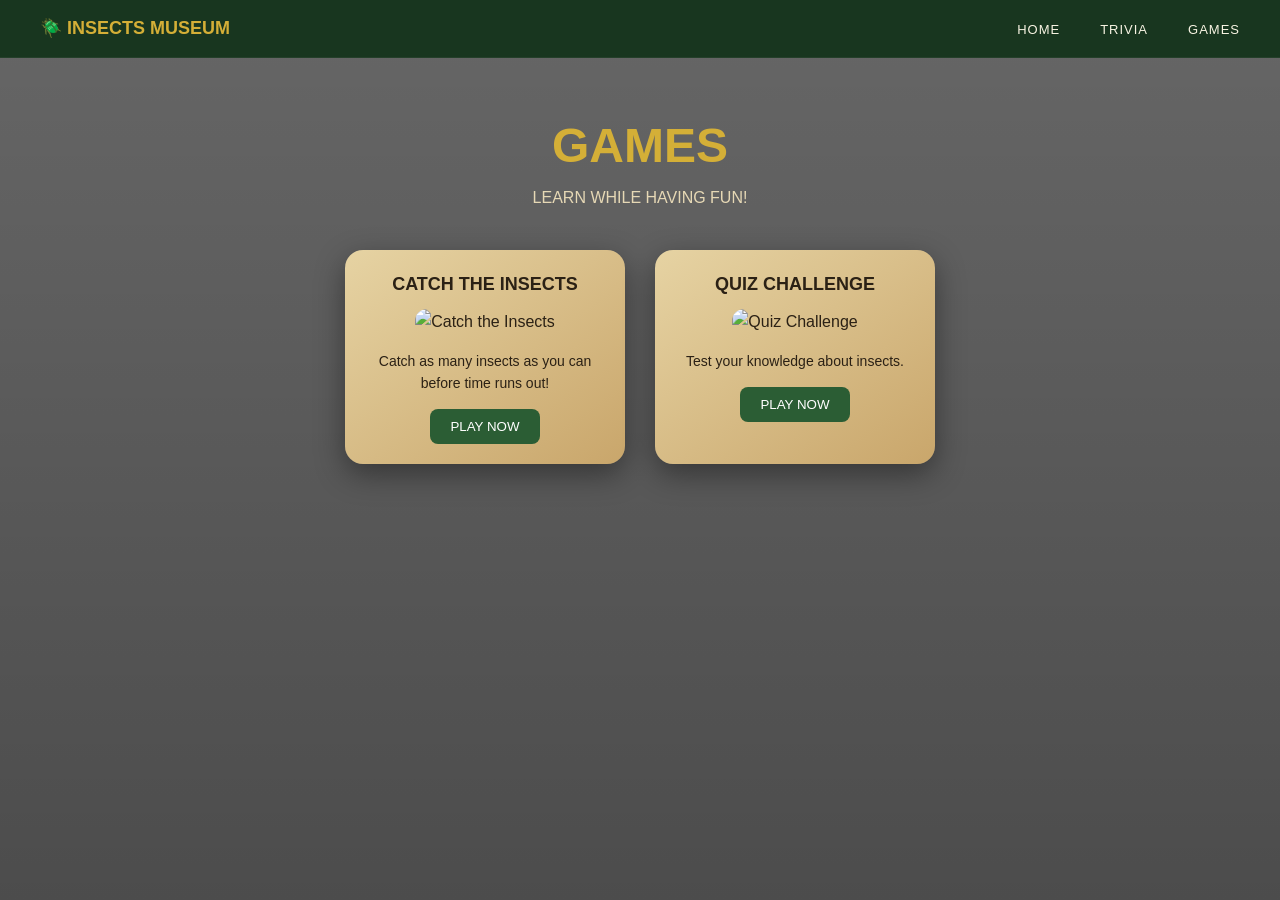
==== games.html @ 849a424a "Add files via upload" ====
<!DOCTYPE html>
<html lang="en">
<head>
  <meta charset="UTF-8">
  <title>Insect Exhibit</title>
  <link rel="stylesheet" href="style.css">
</head>

<body class="no-scroll-page games-bg">


<nav class="navbar">
  <div class="logo">🪲 INSECTS MUSEUM</div>

  <ul class="nav-links">
    <li><a href="index.html">HOME</a></li>
    <li><a href="trivia.html">TRIVIA</a></li>
    <li><a href="games.html">GAMES</a></li>
  </ul>
</nav>

<!-- ✅ MAIN PAGE -->
<section class="games-page">

  <h1 class="games-title">GAMES</h1>
  <p class="games-sub">LEARN WHILE HAVING FUN!</p>

  <div class="games-grid">

    <!-- GAME 1 -->
    <div class="game-card">
      <h3>CATCH THE INSECTS</h3>
      <img src="images/insect.jpg" alt="Catch the Insects">
      <p>Catch as many insects as you can before time runs out!</p>
      <button class="play-btn" onclick="openGameMenu()">PLAY NOW</button>
      
    </div>

    <!-- GAME 2 -->
    <div class="game-card">
      <h3>QUIZ CHALLENGE</h3>
      <img src="images/quiz.png" alt="Quiz Challenge">
      <p>Test your knowledge about insects.</p>
      <button class="play-btn" onclick="openQuiz()">PLAY NOW</button>
    </div>

  </div>

</section>

<!-- GAME OVERLAY (EMPTY MUNA) -->
<div id="game-screen" class="game-hidden"></div>


<script src="script.js"></script>
</body>
</html>
---- style.css ----
/* ===============================
   RESET + BASE
=============================== */
* {
  margin: 0;
  padding: 0;
  box-sizing: border-box;
}

body {
  font-family: 'Segoe UI', sans-serif;
  background: #0b2e13;
  color: #f8f4e3;
  line-height: 1.6;
  overflow-x: hidden;
  
  
}

/* BACKGROUND GLOW */
body::before {
  content: "";
  position: fixed;
  width: 300px;
  height: 300px;
  background: radial-gradient(circle, rgba(34,139,34,0.15), transparent);
  top: 10%;
  left: 5%;
  z-index: -1;
}


/* ===============================
   NAVBAR
=============================== */
.navbar {
  display: flex;
  justify-content: space-between;
  align-items: center;

  padding: 14px 40px;
  position: sticky;
  top: 0;
  z-index: 100;

  background: rgba(11, 46, 19, 0.85);
  backdrop-filter: blur(10px);
  border-bottom: 1px solid rgba(255,255,255,0.05);
}

.logo {
  color: #d4af37;
  font-size: 18px;
  font-weight: 700;
  display: flex;
  gap: 8px;
}

.nav-links {
  list-style: none;
  display: flex;
  gap: 40px;
}

.nav-links a {
  text-decoration: none;
  color: #f8f4e3;
  font-size: 13px;
  letter-spacing: 1px;
  position: relative;
  padding-bottom: 5px;
  transition: 0.25s;
}

.nav-links a:hover,
.nav-links a.active {
  color: #d4af37;
}

.nav-links a::after {
  content: "";
  position: absolute;
  left: 50%;
  bottom: 0;
  width: 0%;
  height: 2px;
  background: #d4af37;
  transform: translateX(-50%);
  transition: 0.25s;
}

.nav-links a:hover::after,
.nav-links a.active::after {
  width: 100%;
}

/* ===== HERO ===== */
.hero {
  min-height: 100vh;
  display: flex;
  align-items: center;
  padding: clamp(40px, 6vw, 100px);

  background:
    linear-gradient(to right,
      rgba(11,46,19,0.95) 0%,
      rgba(11,46,19,0.85) 35%,
      rgba(11,46,19,0.6) 60%,
      rgba(11,46,19,0.2) 80%,
      rgba(11,46,19,0.0) 100%
    ),
    url('images/Insects/bg.beetle.jpg') no-repeat right center/cover;
}

/* HERO CONTENT */
.hero-content {
  max-width: 520px;
  animation: fadeIn 1.2s ease;
}

.hero-content h1 {
  font-size: clamp(34px, 5vw, 60px);
  font-weight: 800;
  line-height: 1.1;
  color: #d4af37;
  text-shadow: 0 0 20px rgba(0,0,0,0.7);
}

.hero-content p {
  margin-top: 18px;
  font-size: clamp(14px, 1.2vw, 18px);
  opacity: 0.9;
}

/* ===== HERO EFFECTS ===== */
.hero::before {
  content: "";
  position: absolute;
  inset: 0;
  background: radial-gradient(circle at left, rgba(0,0,0,0.35), transparent 60%);
  pointer-events: none;
}

.hero::after {
  content: "";
  position: absolute;
  bottom: 0;
  right: 0;
  width: 250px;
  height: 250px;
  background: repeating-radial-gradient(
    circle at bottom right,
    rgba(255,255,255,0.04) 0px,
    rgba(255,255,255,0.04) 2px,
    transparent 2px,
    transparent 15px
  );
  opacity: 0.05;
  pointer-events: none;
  
}

/* ===== MUSEUM STRIP ===== */
.museum-strip {
  background: #f5ecd8;
  color: #3e2f1c;
  text-align: center;
  padding: clamp(40px, 6vw, 70px) 20px;
  
}

.museum-strip h2 {
  margin-bottom: 30px;
  font-size: clamp(20px, 2vw, 28px);
}

/* FEATURES */
.features {
  display: flex;
  justify-content: center; 
  flex-wrap: wrap;
  gap: 40px;
}

.feature {
  display: flex;
  flex-direction: column;
  align-items: center;
  gap: 8px;
  transition: 0.3s;
}

/* ICON */
.feature span {
  font-size: 32px;
  filter: sepia(1) hue-rotate(20deg) saturate(3);
}

/* TEXT */
.feature strong {
  font-size: 14px;
  color: #5a3e2b;
}

.feature p {
  font-size: 12px;
  color: #6b4f2a;
  max-width: 120px;
}

.feature:hover {
  transform: translateY(-5px);
}



/* ===============================
   EXHIBIT HEADER
=============================== */
.no-scroll-page {
  overflow: hidden;
}

.exhibit-header {
  text-align: center;
  padding: 30px 10px 10px;
  
}

.exhibit-header h1 {
  font-size: clamp(28px, 4vw, 48px);
  color: #d4af37;
}

/* ===============================
   CTA BUTTON (START EXPLORING)
=============================== */
.btn {
  display: inline-block;
  margin-top: 25px;
  padding: 14px 32px;

  background: linear-gradient(135deg, #d4af37, #b8962e);
  color: #1a1a1a;

  border-radius: 10px;
  font-weight: 700;
  letter-spacing: 1px;
  text-decoration: none;

  box-shadow: 0 6px 18px rgba(0,0,0,0.35);
  transition: all 0.3s ease;
}

.btn:hover {
  transform: translateY(-3px) scale(1.03);
  box-shadow: 0 12px 28px rgba(0,0,0,0.5);
  background: linear-gradient(135deg, #e6c65a, #c9a93c);
}

.btn:active {
  transform: scale(0.96);
}

/* ===============================
   GRID
=============================== */
.exhibit-grid {
  display: grid;
  grid-template-columns: repeat(5, 1fr);
  grid-template-rows: repeat(2, 1fr);
  gap: 16px;
  padding: 20px 50px;
  height: calc(100vh - 200px);
}

/* ===============================
   CARD (LIFT EFFECT)
=============================== */
.exhibit-card {
  height: 100%;
  min-height: 0;
  border-radius: 14px;
  background: #1b4332;
  background-size: cover;
  background-position: center;

  position: relative;
  overflow: hidden;
  cursor: pointer;

  border: 1px solid rgba(212,175,55,0.4);

  /* 🔥 base shadow (nakalapag) */
  box-shadow: 0 6px 15px rgba(0,0,0,0.3);

  /* smooth animation */
  transition: 
    transform 0.35s ease,
    box-shadow 0.35s ease,
    border-color 0.35s ease;

  animation: fadeUp 0.8s ease forwards;
  opacity: 0;
}

.exhibit-card:hover {
  transform: translateY(-12px) scale(1.02);

  
  box-shadow: 0 25px 45px rgba(0,0,0,0.6);

  border-color: #d4af37;
}

/* REMOVE shiny/glass effects */
.exhibit-card::before,
.exhibit-card::after {
  display: none;
}


/* ===============================
   LABEL (CLEAN & CLASSY)
=============================== */
.card-label {
  position: absolute;
  bottom: 0;
  left: 0;
  width: 100%;

  padding: 10px;

  font-size: 13px;
  text-align: center;
  color: #f8f4e3;

  /* 🔥 solid museum tag */
  background: rgba(11, 46, 19, 0.85);

  border-top: 1px solid rgba(212,175,55,0.3);
}

/* ===============================
   MODAL (WOODY / MUSEUM STYLE)
=============================== */
.modal-overlay {
  position: fixed;
  inset: 0;
  z-index: 9999;

  display: flex;
  justify-content: center;
  align-items: center;

  background: rgba(0,0,0,0.55);

  opacity: 0;
  pointer-events: none;
  transition: 0.3s;
}

.modal-overlay.active {
  opacity: 1;
  pointer-events: all;
  backdrop-filter: blur(6px);
}

/* CARD */
.modal-card {
  width: 380px;
  max-width: 90%;

  border-radius: 18px;
  overflow: hidden;

  /* 🔥 WOODY COLOR */
  background: #f3eadc; /* off-white brown */
  color: #2e2a26;

  box-shadow: 0 25px 60px rgba(0,0,0,0.6);

  transform: translateY(50px) scale(0.95);
  opacity: 0;
  transition: 0.35s ease;
}

.modal-overlay.active .modal-card {
  transform: translateY(0) scale(1);
  opacity: 1;
}

/* HEADER (TITLE ABOVE IMAGE) */
.modal-header {
  padding: 18px 20px 10px;
  text-align: center;
}

.modal-header h2 {
  font-size: 22px;
  font-weight: 700;
  color: #2b2115;
}

.modal-header .latin-name {
  font-size: 13px;
  color: #7a5c3a;
  font-style: italic;
}

/* IMAGE */
.modal-card img {
  width: 300px;      /* size ng square */
  height: 200px;     /* same = square */
  object-fit: cover; /* 🔥 important para hindi ma-stretch */

  display: block;
  margin: 0 auto 15px;

  border-radius: 12px;

  box-shadow: 0 8px 20px rgba(0,0,0,0.3);
}
/* CONTENT */
.modal-body {
  padding: 18px 22px;
}

/* INFO ROW STYLE (lion style) */
.info {
  display: flex;
  flex-direction: column;
  gap: 12px;
}

.info p {
  font-size: 14px;
  line-height: 1.4;
}

.info strong {
  display: block;
  font-size: 13px;
  color: #5a4328;
  margin-bottom: 2px;
}

.back-btn {
  position: absolute;
  top: 25px;
  left: 25px;

  width: 48px;
  height: 48px;

  display: flex;
  align-items: center;
  justify-content: center;

  font-size: 22px;
  color: #fff;

  background: rgba(255,255,255,0.15); /* 🔥 glass effect */
  border-radius: 50%;

  backdrop-filter: blur(8px);
  -webkit-backdrop-filter: blur(8px);

  cursor: pointer;
  z-index: 10000;

  transition: all 0.25s ease;
}

.back-btn:hover {
  transform: scale(1.1);
  background: rgba(255,255,255,0.25);
}


/* ===============================
   ANIMATIONS
=============================== */
@keyframes fadeUp {
  from {
    opacity: 0;
    transform: translateY(30px);
  }
  to {
    opacity: 1;
    transform: translateY(0);
  }
}

@keyframes fadeIn {
  from {
    opacity: 0;
    transform: translateY(25px);
  }
  to {
    opacity: 1;
    transform: translateY(0);
  }
}

/* ===============================
   RESPONSIVE
=============================== */
@media (max-width: 900px) {
  .exhibit-grid {
    grid-template-columns: repeat(2, 1fr);
    height: auto;
  }
}

@media (max-width: 600px) {
  .nav-links {
    display: none;
  }

  .exhibit-grid {
    grid-template-columns: 1fr;
  }
}

/* 🔥 CENTERED CONTENT (KEY FIX) */
.modal-content {
  width: 260px;           /* 👉 control size here */
  margin: 0 auto;         /* 👉 center horizontally */
}

/* IMAGE */
.modal-image img {
  width: 100%;
  aspect-ratio: 1 / 1;    /* 👉 square */
  object-fit: cover;
  border-radius: 12px;
}

/* INFO GRID */
.modal-info {
  width: 100%;
  display: flex;
  flex-direction: column;
  gap: 10px;
  margin-top: 12px;
}

.info-box {
  display: grid;
  grid-template-columns: 24px 100px 1fr;
  align-items: start;
  gap: 10px;
}

.info-box h4 {
  grid-column: 1 / 3;
  display: flex;
  align-items: center;
  gap: 6px;

  font-size: 13px;
  color: #3e2f1c;
}

.info-box p {
  grid-column: 3;
  font-size: 12px;
  color: #6b5a45;
  line-height: 1.5;
}

.icon {
  display: inline-flex;
  align-items: center;
  justify-content: center;

  width: 18px;
  height: 18px;

  margin-right: 6px;
}

/* SVG style */
.icon svg {
  width: 100%;
  height: 100%;

  fill: none;
  stroke: #2d6a4f; /* 🔥 dark green */
  stroke-width: 2;
  stroke-linecap: round;
  stroke-linejoin: round;
}

/* ===============================
   TRIVIA PAGE (INSECTS)
=============================== */

.no-scroll-page {
  overflow: hidden;
}

.trivia-page {
  display: grid;
  grid-template-columns: 1.2fr 1fr;
  gap: 40px;
  padding: 60px;
  position: relative;
}

/* LEFT */
.trivia-title {
  font-size: clamp(36px, 5vw, 56px);
  font-weight: 800;
  color: #d4af37;
  animation: fadeIn 1s ease;
}

.trivia-sub {
  color: #f8f4e3; 
  margin-bottom: 25px;
  letter-spacing: 1px;
}

/* LIST */
.trivia-list {
  display: flex;
  flex-direction: column;
  gap: 15px;
}

/* ===============================
   TRIVIA CARD (EXPANDABLE)
=============================== */
.trivia-card {
  border-radius: 12px;
  border: 1px solid rgba(212,175,55,0.3);
  background: rgba(11, 46, 19, 0.6);
  overflow: hidden;
  cursor: pointer;

   transition: 
    transform 0.35s cubic-bezier(0.22, 1, 0.36, 1),
    box-shadow 0.35s ease,
    border-color 0.3s ease;
  animation: fadeUp 0.6s ease forwards;
  opacity: 1;
}

/* stagger animation */
.trivia-card:nth-child(1) { animation-delay: 0.1s; }
.trivia-card:nth-child(2) { animation-delay: 0.2s; }
.trivia-card:nth-child(3) { animation-delay: 0.3s; }
.trivia-card:nth-child(4) { animation-delay: 0.4s; }

.trivia-card:hover {
  transform: translateY(-8px) scale(1.02) rotateX(2deg);
  border-color: #d4af37;
  box-shadow:
    0 25px 50px rgba(0,0,0,0.55),
    0 0 15px rgba(212,175,55,0.2);
}

/* HEADER */
.trivia-header {
  display: flex;
  align-items: center;
  gap: 10px;
  padding: 15px 18px;
}

.trivia-header .icon {
  font-size: 20px;
  transition: transform 0.3s ease;
}

.trivia-header p {
  flex: 1;
  font-size: 14px;
}

/* ARROW */
.trivia-header .arrow {
  color: #d4af37;
  transition: transform 0.3s ease;
  transform: translateY(-2px) scale(1.1);
}

.trivia-card.active .arrow {
  transform: rotate(-90deg)
}

/* CONTENT */
.trivia-content {
  max-height: 0;
  overflow: hidden;
  padding: 0 18px;
  font-size: 13px;
  color: #e6e0cf;
  transition: max-height 0.4s ease, padding 0.3s ease;
}

.trivia-card.active .trivia-content {
  max-height: 200px;
  padding: 10px 18px 15px;
}

/* ===============================
   RIGHT SIDE PANELS (FINAL LOOK)
=============================== */
.trivia-right {
  display: flex;
  flex-direction: column;
  gap: 24px; /* 🔥 better spacing */
}

/* BASE PANEL STYLE */
.info-panel {
  background: linear-gradient(145deg, #ffffff, #f6f6f6);
  color: #111;

  padding: 24px 26px;
  border-radius: 20px;

  box-shadow: 
    0 15px 35px rgba(0,0,0,0.35),
    0 5px 10px rgba(0,0,0,0.2),
    inset 0 0 0 1px rgba(0,0,0,0.06);

  backdrop-filter: blur(4px); /* 🔥 subtle glass feel */
}

/* TITLE STYLE */
.info-panel h3 {
  font-size: 16px;
  margin-bottom: 10px;
  letter-spacing: 0.5px;
}

/* TEXT */
.info-panel p {
  font-size: 14px;
  line-height: 1.6;
}

/* ===============================
   TOP PANEL (BIG - ANSWER)
=============================== */
.answer-panel {
  min-height: 300px;
  transition: 0.3s;
  animation: fadeUp 0.6s ease forwards;
  opacity: 1;
}

.answer-panel h3 {
  font-size: 30px;
  font-weight: 700;
  transition: 0.3s;
  animation: fadeUp 0.6s ease forwards;
  opacity: 1;
  
}

.auto-panel h3 {
  font-size: 14px;
  
  transition: 0.3s;
  animation: fadeUp 0.6s ease forwards;
  opacity: 1;
}

/* ===============================
   BOTTOM PANEL (SMALL - AUTO)
=============================== */
.auto-panel {
  min-height: 160px;
  font-size: 100px;
  transition: 0.3s;
  animation: fadeUp 0.6s ease forwards;
  opacity: 1;
}

/* INFO PANEL */ 

.info-panel::before {
  content: "";
  position: absolute;
  left: 0;
  top: 20px;
  bottom: 20px;
  width: 4px;
  background: #d4af37;
  border-radius: 2px;
}

.info-panel {
  position: relative;
}


/* ===============================
   HOVER EFFECT (SUBTLE)
=============================== */
.info-panel:hover {
  transform: translateY(-3px);
  box-shadow: 
    0 14px 30px rgba(0,0,0,0.3),
    inset 0 0 0 1px rgba(0,0,0,0.05);
}

/* TEXT ANIMATION */
#info-text,
#auto-text {
  transition: opacity 0.3s ease;
}

/* ===============================
   BACKGROUND DECOR
=============================== */
.trivia-page::after {
  content: "";
  position: absolute;
  bottom: 0;
  width: 100%;
  height: 150px;
  background: linear-gradient(
    to top,
    #0b2e13,
    rgba(11,46,19,0.6),
    transparent
  );
  pointer-events: none;
}

/* ===============================
   FLOATING INSECTS
=============================== */
.floating-insects {
  position: absolute;
  inset: 0;
  pointer-events: none;
  z-index: 1;
  
}

.bug {
  position: absolute;
  font-size: 22px;
  opacity: 100;
  animation: floatBug linear infinite;
}

.b1 { left: 5%;   bottom: -30px; animation-duration: 17s; animation-delay: 0s;   transform: rotate(10deg); }
.b2 { left: 18%;  bottom: -70px; animation-duration: 24s; animation-delay: 3s;   transform: rotate(-15deg); }
.b3 { left: 33%;  bottom: -45px; animation-duration: 19s; animation-delay: 1s;   transform: rotate(25deg); }
.b4 { left: 47%;  bottom: -80px; animation-duration: 26s; animation-delay: 5s;   transform: rotate(-5deg); }
.b5 { left: 62%;  bottom: -35px; animation-duration: 18s; animation-delay: 2s;   transform: rotate(40deg); }
.b6 { left: 78%;  bottom: -60px; animation-duration: 22s; animation-delay: 4s;   transform: rotate(-30deg); }
.b7 { left: 88%;  bottom: -25px; animation-duration: 16s; animation-delay: 6s;   transform: rotate(15deg); }
.b8 { left: 95%;  bottom: -50px; animation-duration: 23s; animation-delay: 1.5s; transform: rotate(-20deg); }


@keyframes floatBug {
  0% { transform: translateY(0) translateX(0) rotate(0deg); opacity: 50; }
  50% { transform: translateY(-300px) translateX(20px) rotate(10deg); opacity: 50; }
  100% { transform: translateY(-600px) translateX(-30px) rotate(-10deg); opacity: 50; }
}

/* ===============================
   LAYER FIX
=============================== */
.trivia-left,
.trivia-right {
  position: relative;
  padding-top: 10px;
  z-index: 2;
}

/* ===============================
   RESPONSIVE
=============================== */
@media (max-width: 900px) {
  .trivia-page {
    grid-template-columns: 1fr;
  }
}

  /* ===============================
   GAMES PAGE BACKGROUND (SCOPED)
================================= */
.games-bg {
  margin: 0;

  background:
    linear-gradient(rgba(0,0,0,0.6), rgba(0,0,0,0.7)),
    url('images/bf-forest.jpg') center/cover no-repeat;

  min-height: 100vh;
}

/* ANIMATED FOREST EFFECT */
.games-bg::before {
  content: "";
  position: fixed;
  inset: 0;

  background: url("images/bg-forest.jpg");
  opacity: 0.05;

  animation: moveBg 40s linear infinite;
  pointer-events: none;
  z-index: -1;
}



@keyframes moveBg {
  0% { transform: translate(0, 0); }
  100% { transform: translate(-200px, -200px); }
}

@keyframes sparkle {
  0% { transform: translateY(0); }
  100% { transform: translateY(-200px); }
}


/* ===============================
   GAMES PAGE
================================= */
.games-page {
  text-align: center;
  padding: 50px;
  color: #f8f4e3;
}

.games-title {
  font-size: 48px;
  color: #d4af37;
}

.games-sub {
  margin-bottom: 40px;
  color: #e6d8b5;
}

/* GRID */
.games-grid {
  display: flex;
  justify-content: center;
  gap: 30px;
  flex-wrap: wrap;
}

/* GAME CARD */
.game-card {
  width: 280px;
  padding: 20px;
  border-radius: 18px;
  background: linear-gradient(145deg, #e6d3a3, #c9a66b);
  color: #2b2115;
  box-shadow: 0 10px 30px rgba(0,0,0,0.4);
  transition: all 0.3s ease;
}

.game-card img {
  width: 100%;
  height: 150px;
  object-fit: cover;
  border-radius: 12px;
  margin-bottom: 15px;
}

.game-card h3 {
  margin-bottom: 10px;
  font-size: 18px;
}

.game-card p {
  font-size: 14px;
  margin-bottom: 15px;
}

.play-btn {
  padding: 10px 20px;
  border: none;
  background: #2b5d34;
  color: #fff;
  border-radius: 8px;
  cursor: pointer;
  transition: 0.2s;
}

.play-btn:hover {
  background: #3a7a45;
  transform: scale(1.05);
}

.game-card:hover {
  transform: translateY(-10px) scale(1.03);
  box-shadow: 0 20px 40px rgba(0,0,0,0.6);
}


/* ===============================
   GAME SCREEN (OVERLAY)
================================= */
#game-screen {
  position: fixed;
  inset: 0;
  z-index: 9999;

  display: none;

  justify-content: center;
  align-items: center;

  background:
    linear-gradient(rgba(0,0,0,0.6), rgba(0,0,0,0.7)),
    url('images/bf-forest.jpg') center/cover no-repeat;

  overflow: hidden;
}

/* SHOW GAME */
#game-screen.active {
  display: flex;
}


/* ===============================
   GAME UI (READY NA)
================================= */
.start-panel {
  text-align: center;
  max-width: 500px;
  color: #f8f4e3;
}

.start-panel h1 {
  font-size: 42px;
  margin-bottom: 10px;
}

.game-desc {
  font-size: 14px;
  opacity: 0.9;
  margin-bottom: 25px;
}

.difficulty-select {
  display: flex;
  justify-content: center;
  gap: 12px;
  margin-bottom: 20px;
}

.diff-btn {
  padding: 10px 18px;
  border-radius: 8px;
  border: 1px solid #d4af37;
  background: transparent;
  color: #d4af37;
  cursor: pointer;
  transition: 0.2s;
}

.diff-btn:hover,
.diff-btn.active {
  background: #d4af37;
  color: #1a1a1a;
}

.start-btn {
  padding: 14px 30px;
  border-radius: 10px;
  background: #d4af37;
  border: none;
  font-weight: bold;
  cursor: pointer;
}

.topbar {
  position: absolute;
  top: 0;
  left: 0;
  width: 100%;

  display: flex;
  justify-content: space-between;
  align-items: center;

  padding: 15px 30px;
  color: #fff;

  z-index: 10;
}

.left-ui,
.center-ui,
.right-ui {
  flex: 1;
  text-align: center;
  font-size: 1.2rem;
  font-weight: bold;
}

.left-ui { text-align: left; }
.right-ui { text-align: right; }

#game-area {
  position: relative;
  width: 100%;
  height: calc(100vh - 60px);
  cursor: crosshair;
}

.insect {
  position: absolute;
  font-size: 28px;
  cursor: pointer;
  user-select: none;
  transition: transform 0.2s;
}

.insect:hover {
  transform: scale(1.2);
}

.firefly {
  position: fixed;
  width: 6px;
  height: 6px;
  background: #fff8a6;
  border-radius: 50%;
  box-shadow: 0 0 10px #fff8a6;
  pointer-events: none;
  animation: floatFirefly linear infinite;
}

@keyframes floatFirefly {
  0% {
    transform: translate(0, 0);
    opacity: 0;
  }
  50% {
    opacity: 1;
  }
  100% {
    transform: translate(-200px, -300px);
    opacity: 0;
  }
}

/* ===============================
   GAME UI FOR CATCH THE INSECT 
================================= */

.game-ui {
  width: 100%;
  height: 100%;
  position: relative;
}

.close-btn {
  position: absolute;
  top: 15px;
  right: 20px;
  

  width: 40px;
  height: 40px;

  background: #d4af37;
  border: none;
  border-radius: 50%;

  display: flex;
  align-items: center;
  justify-content: center;

  font-size: 18px;
  cursor: pointer;

  z-index: 1000;
}


#combo {
  color: #ffcc00;
  text-shadow: 0 0 8px #ffcc00;
}

.topbar {
  display: flex;
  justify-content: space-between;
  padding: 20px 80px 20px 40px; 
  color: #fff;
  font-size: 18px;
}

#game-area {
  position: relative;
  width: 100%;
  height: calc(100vh - 80px);
}

.insect {
  position: absolute;
  font-size: 32px;
  cursor: pointer;
  user-select: none;
  transition: transform 0.1s;
}

.insect:hover {
  transform: scale(1.3);
}


/* ===============================
   MENU PANEL
================================= */
.menu-panel {
  background: linear-gradient(145deg, #e6d3a3, #c9a66b);
  padding: 35px;
  border-radius: 20px;
  width: 500px;
  text-align: center;
  color: #2b2115;
  position: relative;
}

.menu-panel h1 {
  font-size: 2.5rem; /* malaki na title */
  margin-bottom: 12px;
}

.menu-panel .desc {
  font-size: 1.2rem;
  margin-bottom: 18px;
  line-height: 1.6;
}

.mechanics {
  text-align: left;
  font-size: 1.2rem; /* malaking upgrade */
  margin-bottom: 18px;
  line-height: 1.7;
}

.mechanics h2 {
  font-size: 1.5rem;
  margin-bottom: 10px;
}

.mechanics b {
  font-size: 1.3rem;
}

.high-score {
  font-size: 1.3rem;
}

.diff-btn {
  margin: 5px;
  padding: 10px 15px;
  border: none;
  background: #2b5d34;
  color: #fff;
  border-radius: 8px;
  cursor: pointer;
}

/* ===============================
   QUIZ PANEL
================================= */
.quiz-panel {
  background: linear-gradient(145deg, #e6d3a3, #c9a66b);
  padding: 35px;
  border-radius: 20px;
  width: 500px;
  text-align: center;
  color: #2b2115;
  position: relative;
}

/* QUESTION */
#quiz-question {
  margin-top: 10px;
  padding-right: 50px; /* space para sa X */
}

/* CHOICES */
.quiz-btn {
  display: block;
  width: 100%;
  margin: 12px 0;
  padding: 14px;
  border-radius: 10px;
  border: none;
  background: #2b5d34;
  color: white;
  cursor: pointer;
  font-size: 1.15rem;
  transition: all 0.2s ease;
}

.quiz-btn:hover {
  background: #3a7a45;
  transform: scale(1.03);
}

/* ✅ CORRECT */
.quiz-btn.correct {
  background: #4caf50;
  transform: scale(1.05);
  box-shadow: 0 0 10px #4caf50;
}

/* ❌ WRONG */
.quiz-btn.wrong {
  background: #c0392b;
  animation: shake 0.3s;
}

/* FEEDBACK TEXT */
.quiz-feedback {
  margin-top: 15px;
  font-size: 1.3rem;
  font-weight: bold;
}

/* SCORE */
.quiz-score {
  margin-top: 10px;
  font-size: 1.2rem;
}

/* SHAKE ANIMATION */
@keyframes shake {
  0% { transform: translateX(0); }
  25% { transform: translateX(-6px); }
  50% { transform: translateX(6px); }
  75% { transform: translateX(-6px); }
  100% { transform: translateX(0); }
}

/* Certicate completion */ 

.certificate-popup {
  position: fixed;
  inset: 0;
  background: rgba(0,0,0,0.75);
  display: flex;
  justify-content: center;
  align-items: center;
  z-index: 9999;
}

/* CARD */
.cert-box {
  background: linear-gradient(145deg, #e6d3a3, #c9a66b);
  padding: 40px;
  border-radius: 20px;
  text-align: center;
  color: #2b2115;
  max-width: 420px;

  animation: popIn 0.5s ease;
}

/* TITLE */
.cert-title {
  font-size: 2rem;
  margin-bottom: 10px;
}

/* SUBTEXT */
.cert-sub {
  font-size: 1rem;
  margin-bottom: 20px;
}

/* BADGE ICON */
.cert-badge {
  font-size: 60px;
  margin: 15px 0;

  animation: bounce 1s infinite alternate;
}

/* BUTTON */
.cert-btn {
  padding: 12px 20px;
  border: none;
  background: #2b5d34;
  color: #fff;
  border-radius: 10px;
  cursor: pointer;
}

/* ANIMATIONS */
@keyframes popIn {
  from {
    transform: scale(0.6);
    opacity: 0;
  }
  to {
    transform: scale(1);
    opacity: 1;
  }
}

@keyframes bounce {
  from { transform: translateY(0); }
  to { transform: translateY(-10px); }
}

/* CONFETTI */
.confetti {
  position: fixed;
  width: 6px;
  height: 10px;
  background: red;
  animation: fall linear forwards;
}


.confetti:nth-child(2n) { background: yellow; }
.confetti:nth-child(3n) { background: blue; }
.confetti:nth-child(4n) { background: green; }

@keyframes fall {
  to {
    transform: translateY(100vh) rotate(360deg);
    opacity: 0;
  }
}

.award-prompt {
  position: fixed;
  inset: 0;
  background: rgba(0,0,0,0.6);

  display: flex;
  justify-content: center;
  align-items: center;

  z-index: 9999;
}

.award-box {
  background: #f8f4e3;
  padding: 30px;
  border-radius: 15px;
  text-align: center;
  color: #2b2115;

  animation: fadeIn 0.4s ease;
}

.award-box button {
  margin-top: 15px;
  padding: 10px 18px;
  border: none;
  background: #2b5d34;
  color: #fff;
  border-radius: 8px;
  cursor: pointer;
}

.award-box button:hover {
  background: #3a7a45;
}

/* BUTTON GROUP */
.menu-actions {
  margin-top: 20px;
  display: flex;
  justify-content: center;
  gap: 12px;
}

/* SECONDARY BUTTON */
.secondary-btn {
  padding: 10px 18px;
  border: none;
  background: #777;
  color: #fff;
  border-radius: 8px;
  cursor: pointer;
}

.secondary-btn:hover {
  background: #555;
}
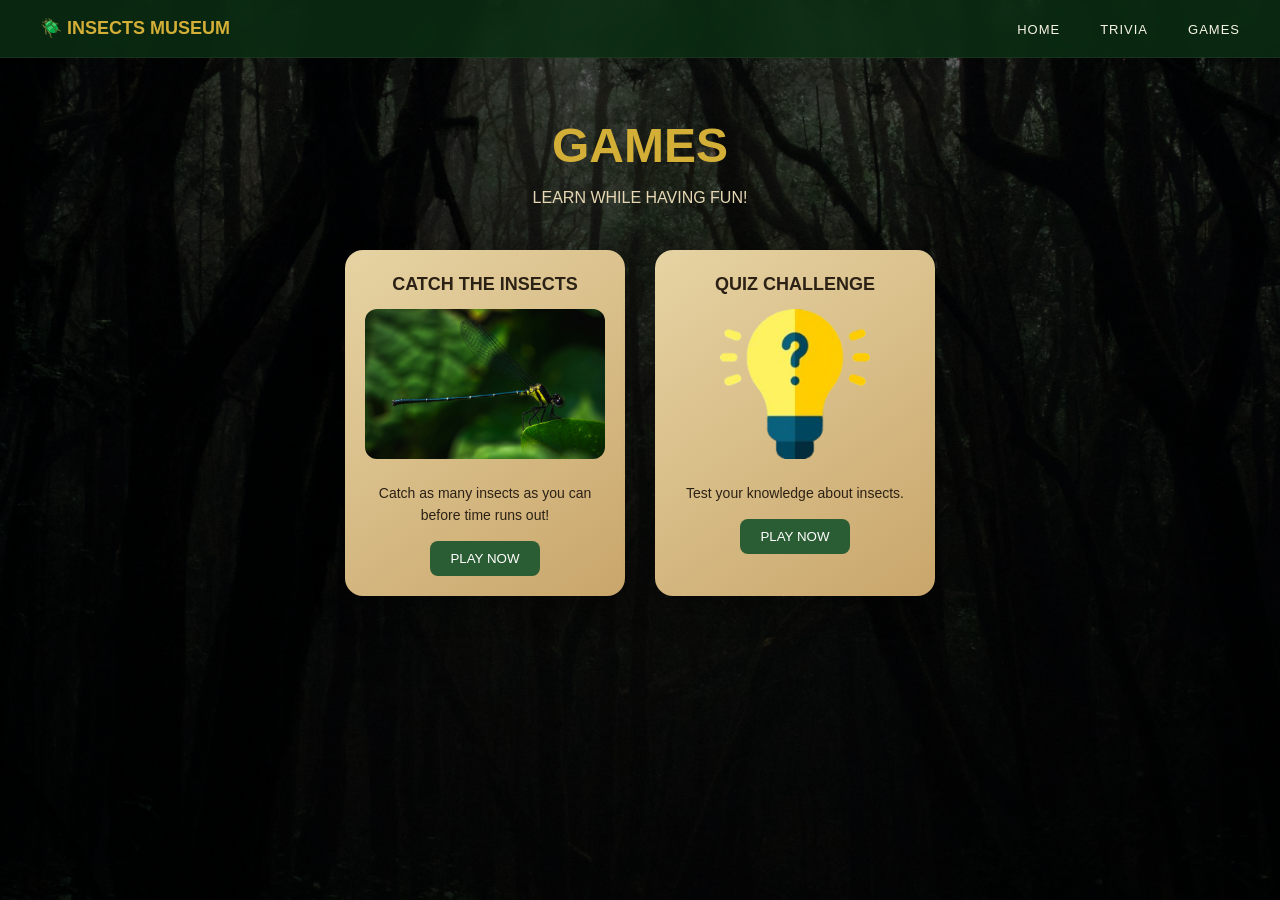
==== commit 18dd953e: "Update games.html" ====
--- a/games.html
+++ b/games.html
@@ -54,4 +54,4 @@
 
 <script src="script.js"></script>
 </body>
-</html>+</html>
--- a/style.css
+++ b/style.css
@@ -109,7 +109,7 @@
       rgba(11,46,19,0.2) 80%,
       rgba(11,46,19,0.0) 100%
     ),
-    url('images/Insects/bg.beetle.jpg') no-repeat right center/cover;
+    url('images/bg.beetle.jpg') no-repeat right center/cover;
 }
 
 /* HERO CONTENT */
@@ -375,10 +375,11 @@
   overflow: hidden;
 
   /* 🔥 WOODY COLOR */
-  background: #f3eadc; /* off-white brown */
-  color: #2e2a26;
-
-  box-shadow: 0 25px 60px rgba(0,0,0,0.6);
+  background: #c9b28f;
+  color: #2f241c;
+
+  box-shadow: 0 10px 30px rgba(0,0,0,.35),
+    inset 0 0 25px rgba(90,60,20,.15);
 
   transform: translateY(50px) scale(0.95);
   opacity: 0;
@@ -1031,7 +1032,7 @@
 
 
 /* ===============================
-   GAME UI (READY NA)
+   GAME UI
 ================================= */
 .start-panel {
   text-align: center;
@@ -1234,7 +1235,7 @@
 }
 
 .menu-panel h1 {
-  font-size: 2.5rem; /* malaki na title */
+  font-size: 2.5rem; 
   margin-bottom: 12px;
 }
 
@@ -1246,7 +1247,7 @@
 
 .mechanics {
   text-align: left;
-  font-size: 1.2rem; /* malaking upgrade */
+  font-size: 1.2rem; 
   margin-bottom: 18px;
   line-height: 1.7;
 }
